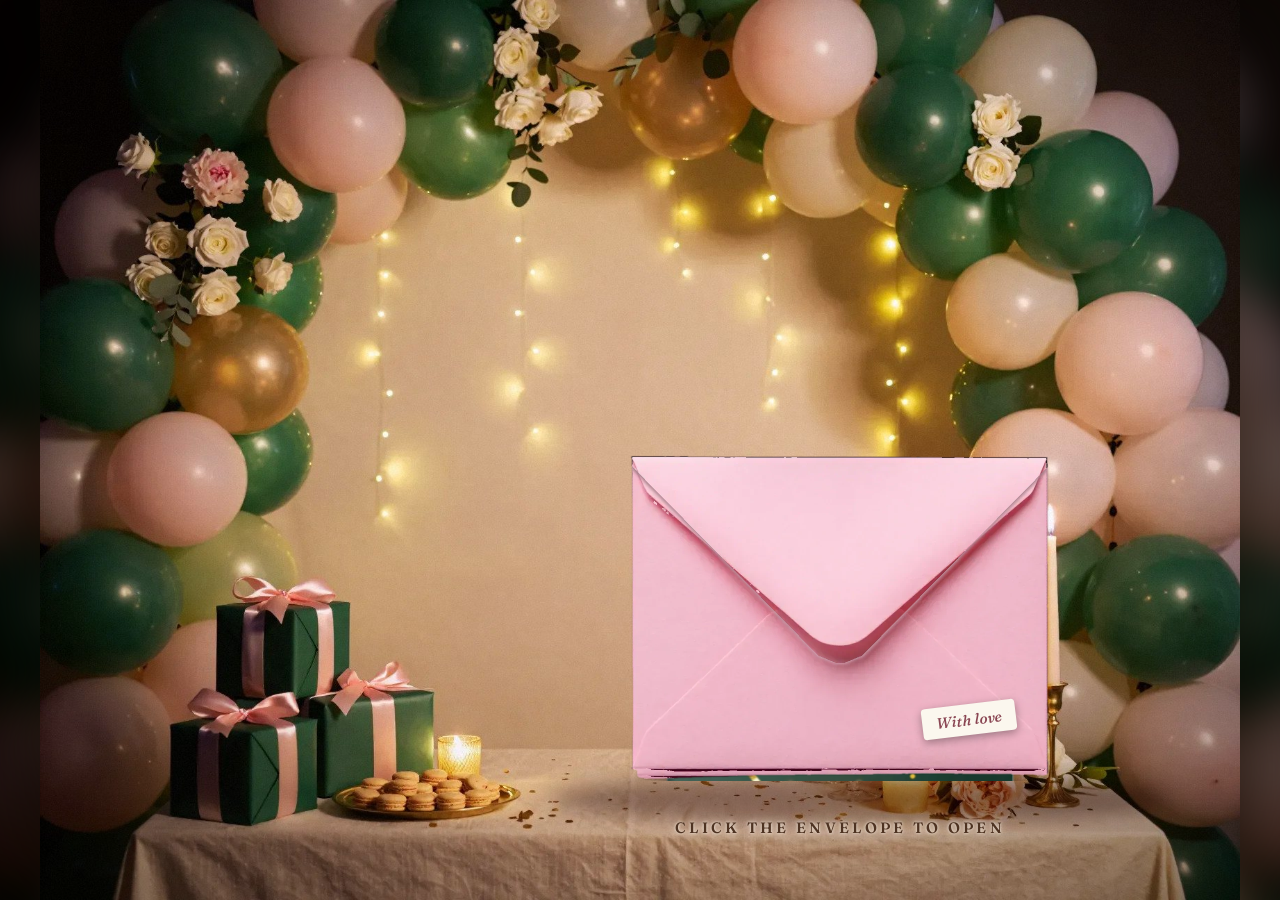
==== birthday/index.html @ 28029316 "Birthday card: recipient page and buyer editor Same codec and flow as /christmas/: the buyer writes " ====
<!doctype html>
<html lang="en">
<head>
<meta charset="utf-8">
<meta name="viewport" content="width=device-width, initial-scale=1, viewport-fit=cover">
<title>A birthday card for you</title>
<meta name="description" content="Someone sent you a birthday card. Tap to open it.">
<meta property="og:title" content="A birthday card for you 🎂">
<meta property="og:description" content="Tap to open it ✨">
<meta property="og:type" content="website">
<meta property="og:url" content="https://dragisic123nikola-alt.github.io/birthday/">
<meta property="og:image" content="https://dragisic123nikola-alt.github.io/birthday/assets/preview.jpg">
<meta property="og:image:width" content="1200">
<meta property="og:image:height" content="630">
<meta name="twitter:card" content="summary_large_image">
<meta name="robots" content="noindex, nofollow">
<meta name="theme-color" content="#14281f">
<link rel="preconnect" href="https://fonts.googleapis.com">
<link rel="preconnect" href="https://fonts.gstatic.com" crossorigin>
<link href="https://fonts.googleapis.com/css2?family=Fraunces:ital,opsz,wght@0,9..144,300..800;1,9..144,300..800&display=swap" rel="stylesheet">
<link rel="stylesheet" href="card.css">
</head>
<body>
<img class="backdrop" src="assets/bg.jpg" alt="">
<div id="stage"></div>
<div id="ivwrap"></div>
<div id="controls">
  <button id="replay" type="button">↻ Watch again</button>
  <a id="shop" hidden>🎁 Send a card like this</a>
</div>
<script>
window.CARD_CONFIG = {
  occasion: 'birthday',
  shopUrl: '',
  defaultMessage: 'Wishing you the happiest of birthdays — and a year full of good things.'
};
</script>
<script src="card.js"></script>
</body>
</html>
---- birthday/card.css ----
*{box-sizing:border-box}
html,body{margin:0;height:100%;background:#241a14;overflow:hidden;font-family:'Fraunces',Georgia,'Times New Roman',serif;-webkit-tap-highlight-color:transparent}
.backdrop{position:fixed;left:-40px;top:-40px;width:calc(100% + 80px);height:calc(100% + 80px);object-fit:cover;filter:blur(22px) brightness(.48) saturate(1.1);z-index:0;pointer-events:none}
#stage{position:absolute;left:50%;top:50%;overflow:hidden;z-index:1;cursor:pointer;box-shadow:0 0 90px rgba(0,0,0,.55)}
#stage.done{cursor:default}
.abs{position:absolute}
.bg{position:absolute;inset:0;width:100%;height:100%;object-fit:cover}
.area{position:absolute;overflow:hidden;z-index:1}
.card{position:absolute;width:480px;height:672px;transform-origin:bottom center;z-index:2}
.persp{position:absolute;inset:0;perspective:2400px}
.inside{position:absolute;inset:0;z-index:0;background:#FBF7EE;box-shadow:0 24px 46px rgba(40,28,18,.45);padding:40px 44px 36px;display:flex;flex-direction:column;align-items:center;overflow:hidden}
.popbox{position:relative;flex:none;width:100%;height:196px;perspective:900px;display:flex;align-items:flex-end;justify-content:center;margin-bottom:14px}
.pop{position:relative;transform-origin:bottom center;transform:rotateX(-88deg)}
.pop .cake{display:block;height:186px;width:auto;filter:drop-shadow(0 10px 12px rgba(74,53,36,.28))}
.popshadow{position:absolute;left:50%;bottom:-5px;width:150px;height:20px;transform:translateX(-50%);background:radial-gradient(ellipse at center,rgba(90,62,40,.32),rgba(90,62,40,0) 70%)}
.tw{position:absolute}.tw1{left:30px;top:22px}.tw2{right:38px;top:44px}.tw3{right:84px;top:6px}
.inside .txt{position:relative;flex:1;min-height:0;width:100%;display:flex;flex-direction:column;justify-content:center;align-items:center;gap:.75em;text-align:center;color:#27352B;font-style:italic;overflow:hidden}
.inside .greet{font-weight:600;font-size:1.08em;line-height:1.3}
.inside .msg{font-weight:430;line-height:1.55;white-space:pre-wrap;overflow-wrap:anywhere;max-width:100%}
.inside .sign{font-weight:600;line-height:1.35;white-space:pre-wrap;overflow-wrap:anywhere;color:#8A4653}
.inside .dots{flex:none;display:block;margin-top:16px}
.paper{position:absolute;inset:0;width:100%;height:100%;object-fit:cover;mix-blend-mode:soft-light;pointer-events:none}
.gutter-l{position:absolute;left:0;top:0;bottom:0;width:64px;background:linear-gradient(to right,rgba(60,45,30,.2),rgba(60,45,30,0));pointer-events:none}
.gutter-r{position:absolute;right:0;top:0;bottom:0;width:64px;background:linear-gradient(to left,rgba(60,45,30,.16),rgba(60,45,30,0));pointer-events:none}
.cover{position:absolute;inset:0;z-index:1;transform-origin:left center;transform-style:preserve-3d}
.face{position:absolute;inset:0;backface-visibility:hidden;-webkit-backface-visibility:hidden;overflow:hidden}
.front{background:#14281F;box-shadow:0 6px 20px rgba(5,5,3,.3)}
.front img.art{position:absolute;inset:0;width:100%;height:100%;object-fit:cover}
.gloss{position:absolute;inset:0;background:linear-gradient(115deg,rgba(255,255,255,.13) 0%,rgba(255,255,255,.03) 38%,rgba(255,255,255,0) 60%);pointer-events:none}
.edge-l{position:absolute;left:0;top:0;bottom:0;width:12px;background:linear-gradient(to right,rgba(0,0,0,.3),rgba(0,0,0,0));pointer-events:none}
.back{transform:rotateY(180deg);background:#F7F0E2;display:flex;align-items:center;justify-content:center}
.back .frame{position:absolute;inset:22px;border:2px solid #E2D5BC}
.envwrap,.crumwrap{position:absolute;width:420px;transform-origin:bottom center;pointer-events:none}
.envwrap{height:326px;z-index:3}
.crumwrap{height:331px;z-index:3}
.env-body{position:absolute;left:0;bottom:0;width:420px;height:326px;display:block}
.tag{position:absolute;right:34px;bottom:46px;transform:rotate(-7deg);background:#FBF7EE;color:#8A4653;font-size:15px;font-style:italic;font-weight:500;padding:6px 14px;border-radius:4px;box-shadow:0 3px 8px rgba(10,5,5,.35);white-space:nowrap;max-width:300px;overflow:hidden;text-overflow:ellipsis}
.flapbox{position:absolute;left:0;bottom:110px;width:420px;height:216px;perspective:1200px;perspective-origin:50% 0%;z-index:4}
.flap{position:absolute;inset:0;transform-origin:top center;transform-style:preserve-3d}
.flap img{position:absolute;inset:0;width:420px;height:216px;backface-visibility:hidden;-webkit-backface-visibility:hidden}
.flap .inner{position:absolute;inset:0;transform:rotateX(180deg);backface-visibility:hidden;-webkit-backface-visibility:hidden;background:linear-gradient(to bottom,#CF98A8,#E1ACBC);clip-path:polygon(0 0,100% 0,54% 90%,50% 94%,46% 90%)}
.crum{position:absolute;inset:0;transform-origin:50% 80%;opacity:0}
.crum img{display:block;width:420px;height:331px}
.hint{position:absolute;left:0;right:0;text-align:center;font-weight:600;letter-spacing:.22em;text-transform:uppercase;color:#4E3322;text-shadow:0 0 10px rgba(255,250,240,.95),0 0 3px rgba(255,250,240,.9);animation:hintpulse 2.2s ease-in-out infinite;transition:opacity .4s}
.hint.off{opacity:0;animation:none}
.fx{position:absolute;inset:0;pointer-events:none;z-index:6;overflow:hidden}
.fxback{position:absolute;inset:0;pointer-events:none;z-index:0;overflow:hidden}
.motes{position:absolute;inset:0;pointer-events:none}
#controls{position:fixed;left:0;right:0;bottom:max(18px,env(safe-area-inset-bottom));display:flex;flex-wrap:wrap;gap:12px;justify-content:center;z-index:5;opacity:0;transition:opacity .9s;pointer-events:none;padding:0 12px}
#controls.show{opacity:1;pointer-events:auto}
#controls button,#controls a{font:600 16px/1 'Fraunces',Georgia,serif;padding:15px 22px;border-radius:999px;border:1px solid rgba(255,255,255,.4);background:rgba(25,8,8,.62);color:#F7EEDC;-webkit-backdrop-filter:blur(8px);backdrop-filter:blur(8px);text-decoration:none;cursor:pointer}
#controls a{background:rgba(203,168,76,.92);color:#2a1408;border-color:rgba(255,255,255,.2)}
/* inside-only preview mode */
html.inside-view,body.inside-view{background:transparent}
body.inside-view #ivwrap{position:absolute;left:50%;top:50%;width:480px;height:672px}
body.inside-view .inside{box-shadow:0 10px 30px rgba(40,25,10,.25)}
@keyframes hintpulse{0%,100%{opacity:.55}50%{opacity:1}}
@keyframes spark{0%{transform:translate(0,0) scale(.5);opacity:0}12%{opacity:1}100%{transform:translate(var(--dx),calc(var(--dy) + 70px)) scale(1);opacity:0}}
@keyframes dusttwinkle{from{transform:scale(.65) rotate(0deg)}to{transform:scale(1.3) rotate(90deg)}}
@keyframes confetti{0%{transform:translate(0,0) rotate(0deg) rotateX(0deg);opacity:0}8%{opacity:1}55%{transform:translate(calc(var(--dx) * .75),var(--dy)) rotate(var(--rot)) rotateX(400deg);opacity:1}100%{transform:translate(var(--dx),calc(var(--dy) + 380px)) rotate(calc(var(--rot) * 2)) rotateX(760deg);opacity:0}}
@keyframes confettitumble{0%{transform:translate(0,-60px) rotate(0deg) rotateX(0deg);opacity:0}10%{opacity:var(--o,.9)}88%{opacity:var(--o,.9)}100%{transform:translate(var(--sw),var(--fall,950px)) rotate(var(--rot)) rotateX(880deg);opacity:0}}
@keyframes bokehrise{0%{transform:translateY(26px) scale(.8);opacity:0}22%{opacity:.85}70%{opacity:.45}100%{transform:translateY(-140px) scale(1.15);opacity:0}}
@keyframes motedrift{0%{transform:translate(0,0);opacity:0}15%{opacity:var(--mo,.3)}85%{opacity:var(--mo,.3)}100%{transform:translate(var(--mx,40px),var(--my,-90px));opacity:0}}
@keyframes crumpleaway{0%{opacity:0;transform:translateY(0) scale(1.02,.98) rotate(0deg)}16%{opacity:1;transform:translateY(4px) scale(.9,.76)}32%{transform:translateY(0) scale(.97,.85) rotate(2deg)}48%{transform:translateY(6px) scale(.92,.79) rotate(-3deg)}100%{transform:translateY(560px) scale(.92,.79) rotate(-20deg);opacity:0}}
@media (prefers-reduced-motion:reduce){.hint{animation:none}}
body.inside-view #stage,body.inside-view .backdrop,body.inside-view #controls{display:none}
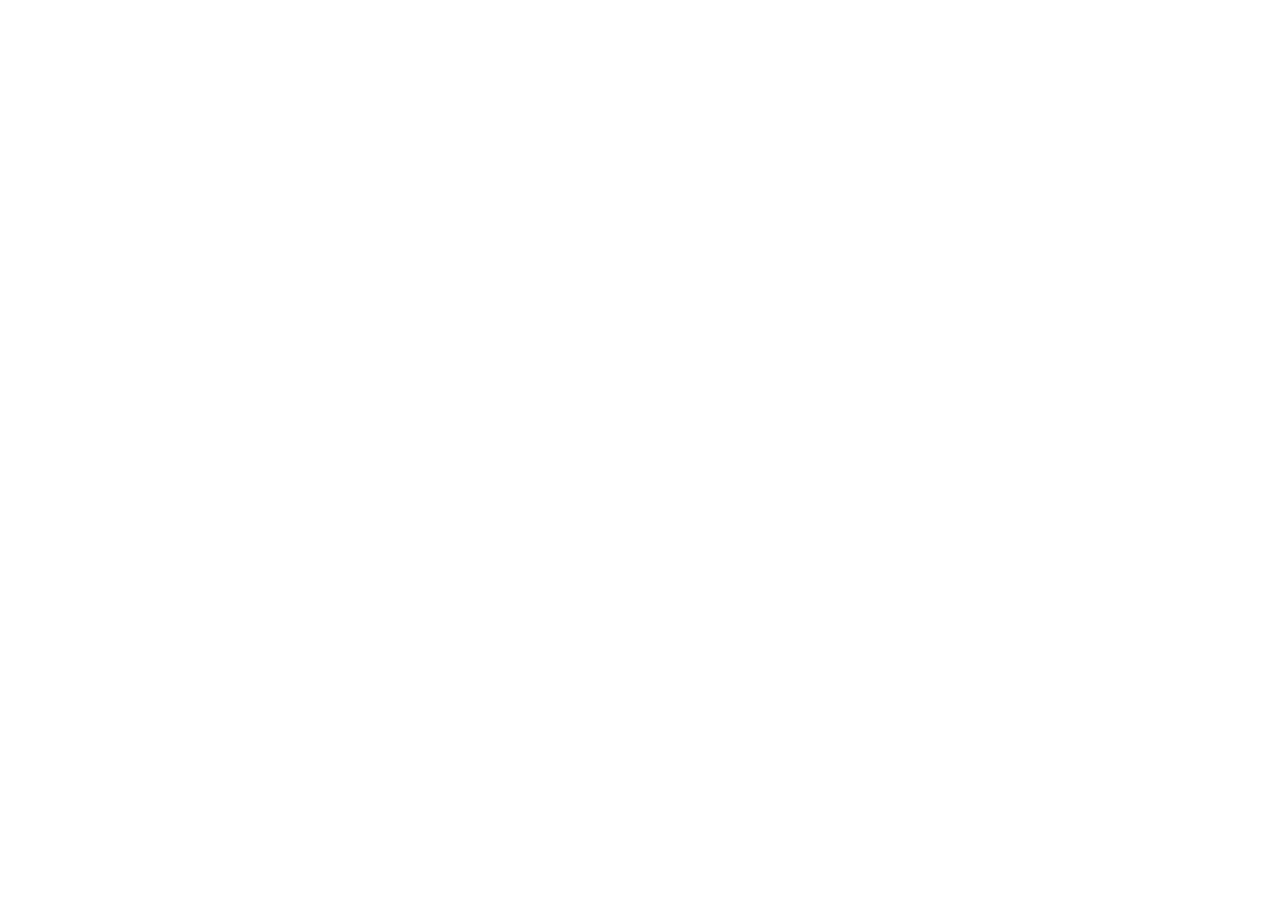
==== commit 3cc500a4: "Forward every page to wishberrystudiogifts.github.io (same path and #link) Co-Authored-By: Claude Op" ====
--- a/birthday/index.html
+++ b/birthday/index.html
@@ -2,39 +2,28 @@
 <html lang="en">
 <head>
 <meta charset="utf-8">
-<meta name="viewport" content="width=device-width, initial-scale=1, viewport-fit=cover">
+<meta name="viewport" content="width=device-width, initial-scale=1">
 <title>A birthday card for you</title>
 <meta name="description" content="Someone sent you a birthday card. Tap to open it.">
 <meta property="og:title" content="A birthday card for you 🎂">
 <meta property="og:description" content="Tap to open it ✨">
 <meta property="og:type" content="website">
-<meta property="og:url" content="https://dragisic123nikola-alt.github.io/birthday/">
-<meta property="og:image" content="https://dragisic123nikola-alt.github.io/birthday/assets/preview.jpg">
+<meta property="og:url" content="https://wishberrystudiogifts.github.io/birthday/">
+<meta property="og:image" content="https://wishberrystudiogifts.github.io/birthday/assets/preview.jpg">
 <meta property="og:image:width" content="1200">
 <meta property="og:image:height" content="630">
 <meta name="twitter:card" content="summary_large_image">
+<meta name="theme-color" content="#14281f">
 <meta name="robots" content="noindex, nofollow">
-<meta name="theme-color" content="#14281f">
-<link rel="preconnect" href="https://fonts.googleapis.com">
-<link rel="preconnect" href="https://fonts.gstatic.com" crossorigin>
-<link href="https://fonts.googleapis.com/css2?family=Fraunces:ital,opsz,wght@0,9..144,300..800;1,9..144,300..800&display=swap" rel="stylesheet">
-<link rel="stylesheet" href="card.css">
+<link rel="canonical" href="https://wishberrystudiogifts.github.io/birthday/">
+<script>
+// Moved: keep the same path, query and #message part of the link.
+location.replace('https://wishberrystudiogifts.github.io' + location.pathname + location.search + location.hash);
+</script>
+<noscript><meta http-equiv="refresh" content="0; url=https://wishberrystudiogifts.github.io/birthday/"></noscript>
+<style>body{margin:0;min-height:100vh;display:flex;align-items:center;justify-content:center;background:#FBF7EE;color:#2A2620;font:18px/1.6 'Segoe UI',Roboto,Helvetica,Arial,sans-serif;text-align:center;padding:24px;box-sizing:border-box}a{color:#3A0D12}</style>
 </head>
 <body>
-<img class="backdrop" src="assets/bg.jpg" alt="">
-<div id="stage"></div>
-<div id="ivwrap"></div>
-<div id="controls">
-  <button id="replay" type="button">↻ Watch again</button>
-  <a id="shop" hidden>🎁 Send a card like this</a>
-</div>
-<script>
-window.CARD_CONFIG = {
-  occasion: 'birthday',
-  shopUrl: '',
-  defaultMessage: 'Wishing you the happiest of birthdays — and a year full of good things.'
-};
-</script>
-<script src="card.js"></script>
+<p>Your card has moved. <a href="https://wishberrystudiogifts.github.io/birthday/">Open it here</a>.</p>
 </body>
 </html>
